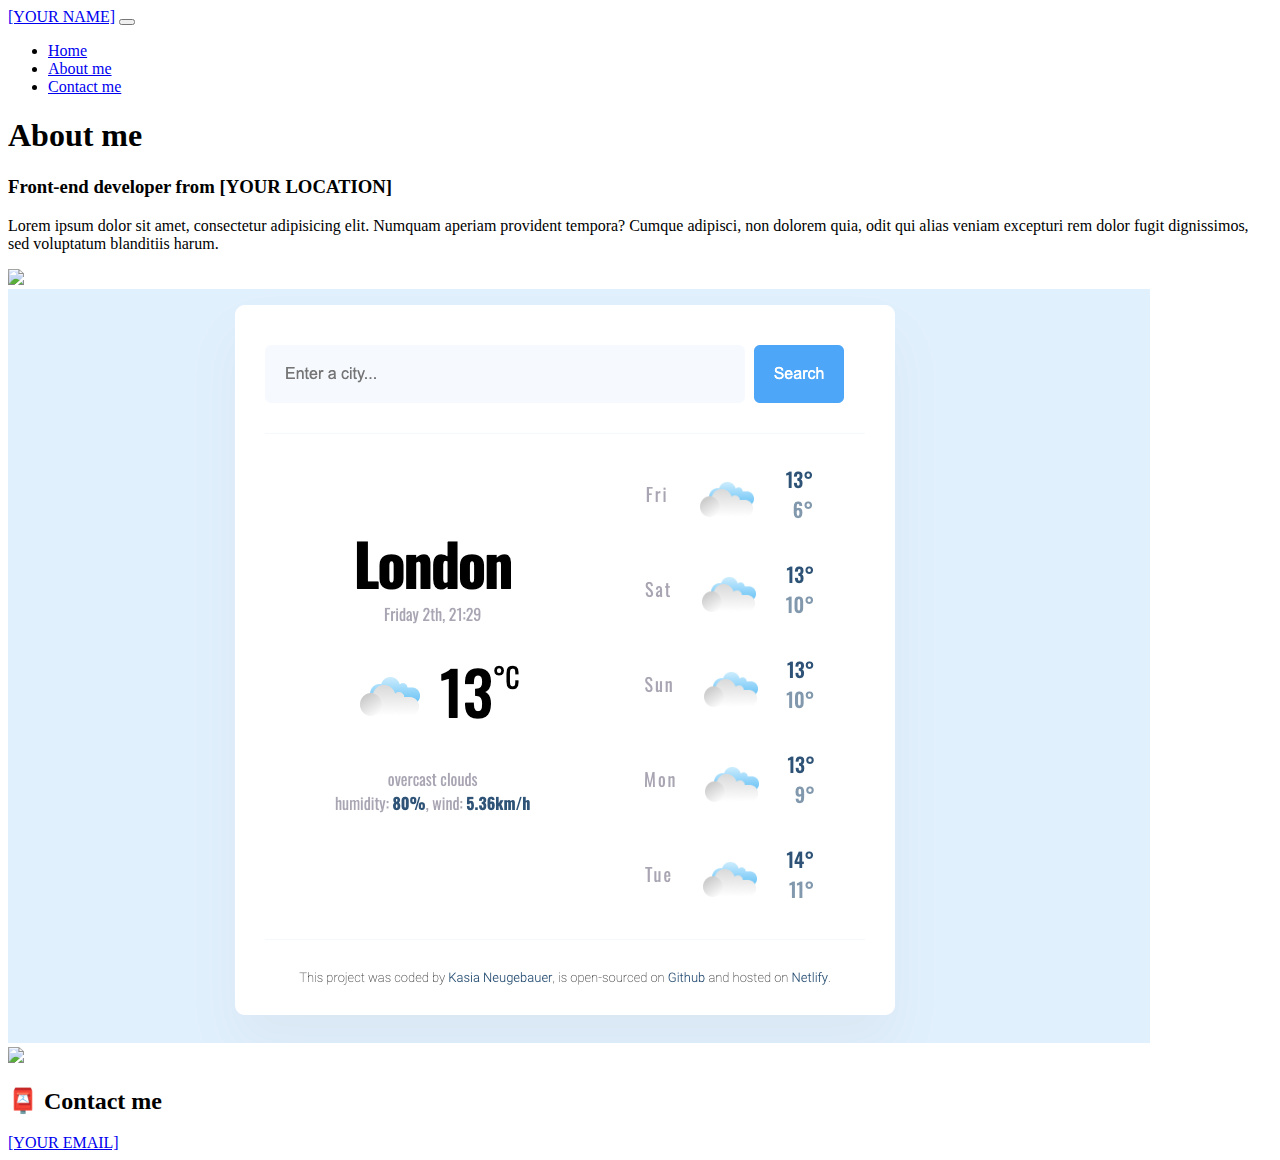
==== about.html @ 646ce1c1 "created basic html structure" ====
<!DOCTYPE html>
<html lang="en">
  <head>
    <meta charset="UTF-8" />
    <meta http-equiv="X-UA-Compatible" content="IE=edge" />
    <meta name="viewport" content="width=device-width, initial-scale=1.0" />
    <link
      href="https://cdn.jsdelivr.net/npm/bootstrap@5.0.0-beta2/dist/css/bootstrap.min.css"
      rel="stylesheet"
      integrity="sha384-BmbxuPwQa2lc/FVzBcNJ7UAyJxM6wuqIj61tLrc4wSX0szH/Ev+nYRRuWlolflfl"
      crossorigin="anonymous"
    />
    <script
      src="https://cdn.jsdelivr.net/npm/bootstrap@5.0.0-beta2/dist/js/bootstrap.bundle.min.js"
      integrity="sha384-b5kHyXgcpbZJO/tY9Ul7kGkf1S0CWuKcCD38l8YkeH8z8QjE0GmW1gYU5S9FOnJ0"
      crossorigin="anonymous"
    ></script>
    <link rel="stylesheet" href="src/style.css" />
    <title>About [YOUR NAME]</title>
  </head>
  <body>
    <nav class="navbar navbar-expand-lg navbar-light bg-light fixed-top">
      <div class="container">
        <a class="navbar-brand" href="index.html">[YOUR NAME]</a>
        <button
          class="navbar-toggler"
          type="button"
          data-bs-toggle="collapse"
          data-bs-target="#navbarNav"
          aria-controls="navbarNav"
          aria-expanded="false"
          aria-label="Toggle navigation"
        >
          <span class="navbar-toggler-icon"></span>
        </button>
        <div class="collapse navbar-collapse" id="navbarNav">
          <ul class="navbar-nav">
            <li class="nav-item">
              <a class="nav-link" aria-current="page" href="index.html">Home</a>
            </li>
            <li class="nav-item">
              <a class="nav-link active" href="about.html">About me</a>
            </li>
            <li class="nav-item">
              <a class="nav-link" href="about.html#contact">Contact me</a>
            </li>
          </ul>
        </div>
      </div>
    </nav>
    <h1 class="text-center">About me</h1>
    <h3 class="text-center">Front-end developer from [YOUR LOCATION]</h3>
    <div class="about-paragraphs text-center">
      <p>
        Lorem ipsum dolor sit amet, consectetur adipisicing elit. Numquam
        aperiam provident tempora? Cumque adipisci, non dolorem quia, odit qui
        alias veniam excepturi rem dolor fugit dignissimos, sed voluptatum
        blanditiis harum.
      </p>
    </div>
    <div class="container">
      <div class="row">
        <div class="col-sm-4">
          <img src="images/yoga.png" class="img-fluid p-2 shadow rounded" />
        </div>
        <div class="col-sm-4">
          <img src="images/weather.png" class="img-fluid p-2 shadow rounded" />
        </div>
        <div class="col-sm-4">
          <img src="images/yogurt.png" class="img-fluid p-2 shadow rounded" />
        </div>
      </div>
    </div>
    <div id="contact" class="mt-5">
      <h2 class="text-center">📮 Contact me</h2>
      <a href="mailto:[YOUR EMAIL]" class="email-link"> [YOUR EMAIL] </a>
    </div>
  </body>
</html>
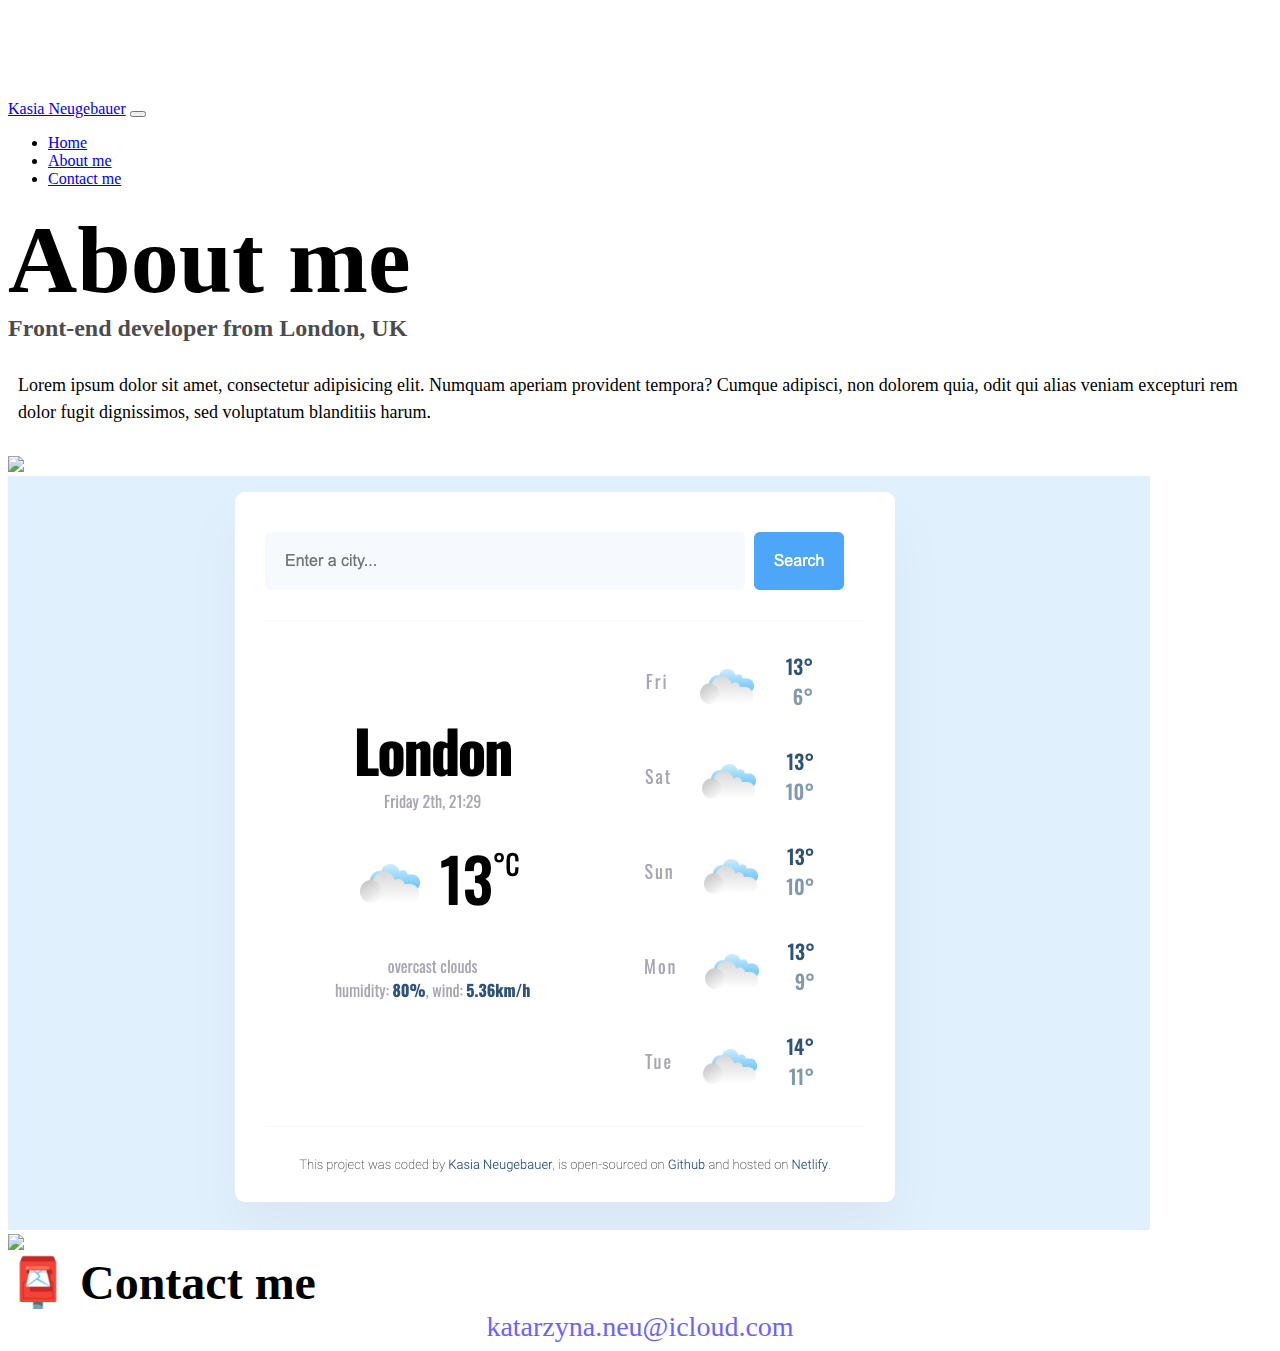
==== commit 6969769c: "changed placeholders, added css" ====
--- a/about.html
+++ b/about.html
@@ -16,12 +16,12 @@
       crossorigin="anonymous"
     ></script>
     <link rel="stylesheet" href="src/style.css" />
-    <title>About [YOUR NAME]</title>
+    <title>About Kasia Neugebauer</title>
   </head>
   <body>
     <nav class="navbar navbar-expand-lg navbar-light bg-light fixed-top">
       <div class="container">
-        <a class="navbar-brand" href="index.html">[YOUR NAME]</a>
+        <a class="navbar-brand" href="index.html">Kasia Neugebauer</a>
         <button
           class="navbar-toggler"
           type="button"
@@ -49,7 +49,7 @@
       </div>
     </nav>
     <h1 class="text-center">About me</h1>
-    <h3 class="text-center">Front-end developer from [YOUR LOCATION]</h3>
+    <h3 class="text-center">Front-end developer from London, UK</h3>
     <div class="about-paragraphs text-center">
       <p>
         Lorem ipsum dolor sit amet, consectetur adipisicing elit. Numquam
@@ -73,7 +73,9 @@
     </div>
     <div id="contact" class="mt-5">
       <h2 class="text-center">📮 Contact me</h2>
-      <a href="mailto:[YOUR EMAIL]" class="email-link"> [YOUR EMAIL] </a>
+      <a href="mailto:[YOUR EMAIL]" class="email-link">
+        katarzyna.neu@icloud.com
+      </a>
     </div>
   </body>
 </html>
--- a/src/style.css
+++ b/src/style.css
@@ -0,0 +1,88 @@
+:root {
+  --primary-color: #6c63ff;
+  --secondary-color: #f5f2fe;
+  --box-shadow: 0 5px 10px rgba(0, 0, 0, 0.3);
+}
+
+body {
+  margin-top: 100px;
+}
+
+h1,
+h2,
+h3 {
+  margin: 0;
+}
+
+h1 {
+  font-size: 96px;
+}
+
+h2 {
+  font-size: 48px;
+}
+
+h3 {
+  font-size: 24px;
+  opacity: 0.7;
+}
+
+p {
+  font-size: 18px;
+  line-height: 1.5;
+}
+
+.navigation-links {
+  display: flex;
+  margin-top: 40px;
+  justify-content: center;
+}
+
+.navigation-links a {
+  margin: 20px;
+}
+
+.primary-link {
+  border-radius: 4px;
+  padding: 20px 15px;
+  text-decoration: none;
+  text-transform: capitalize;
+  background: var(--primary-color);
+  box-shadow: var(--box-shadow);
+  color: white;
+}
+
+.secondary-link {
+  border-radius: 4px;
+  padding: 20px 15px;
+  text-decoration: none;
+  text-transform: capitalize;
+  color: var(--primary-color);
+  border: 1px solid var(--primary-color);
+}
+
+.homepage-link {
+  color: var(--primary-color);
+  text-align: center;
+  display: block;
+}
+
+.about-paragraphs {
+  margin: 30px 0;
+}
+
+.about-paragraphs p {
+  margin: 10px;
+}
+
+.email-link {
+  display: flex;
+  justify-content: center;
+  color: var(--primary-color);
+  font-size: 28px;
+  text-decoration: none;
+}
+
+.email-link:hover {
+  text-decoration: underline;
+}
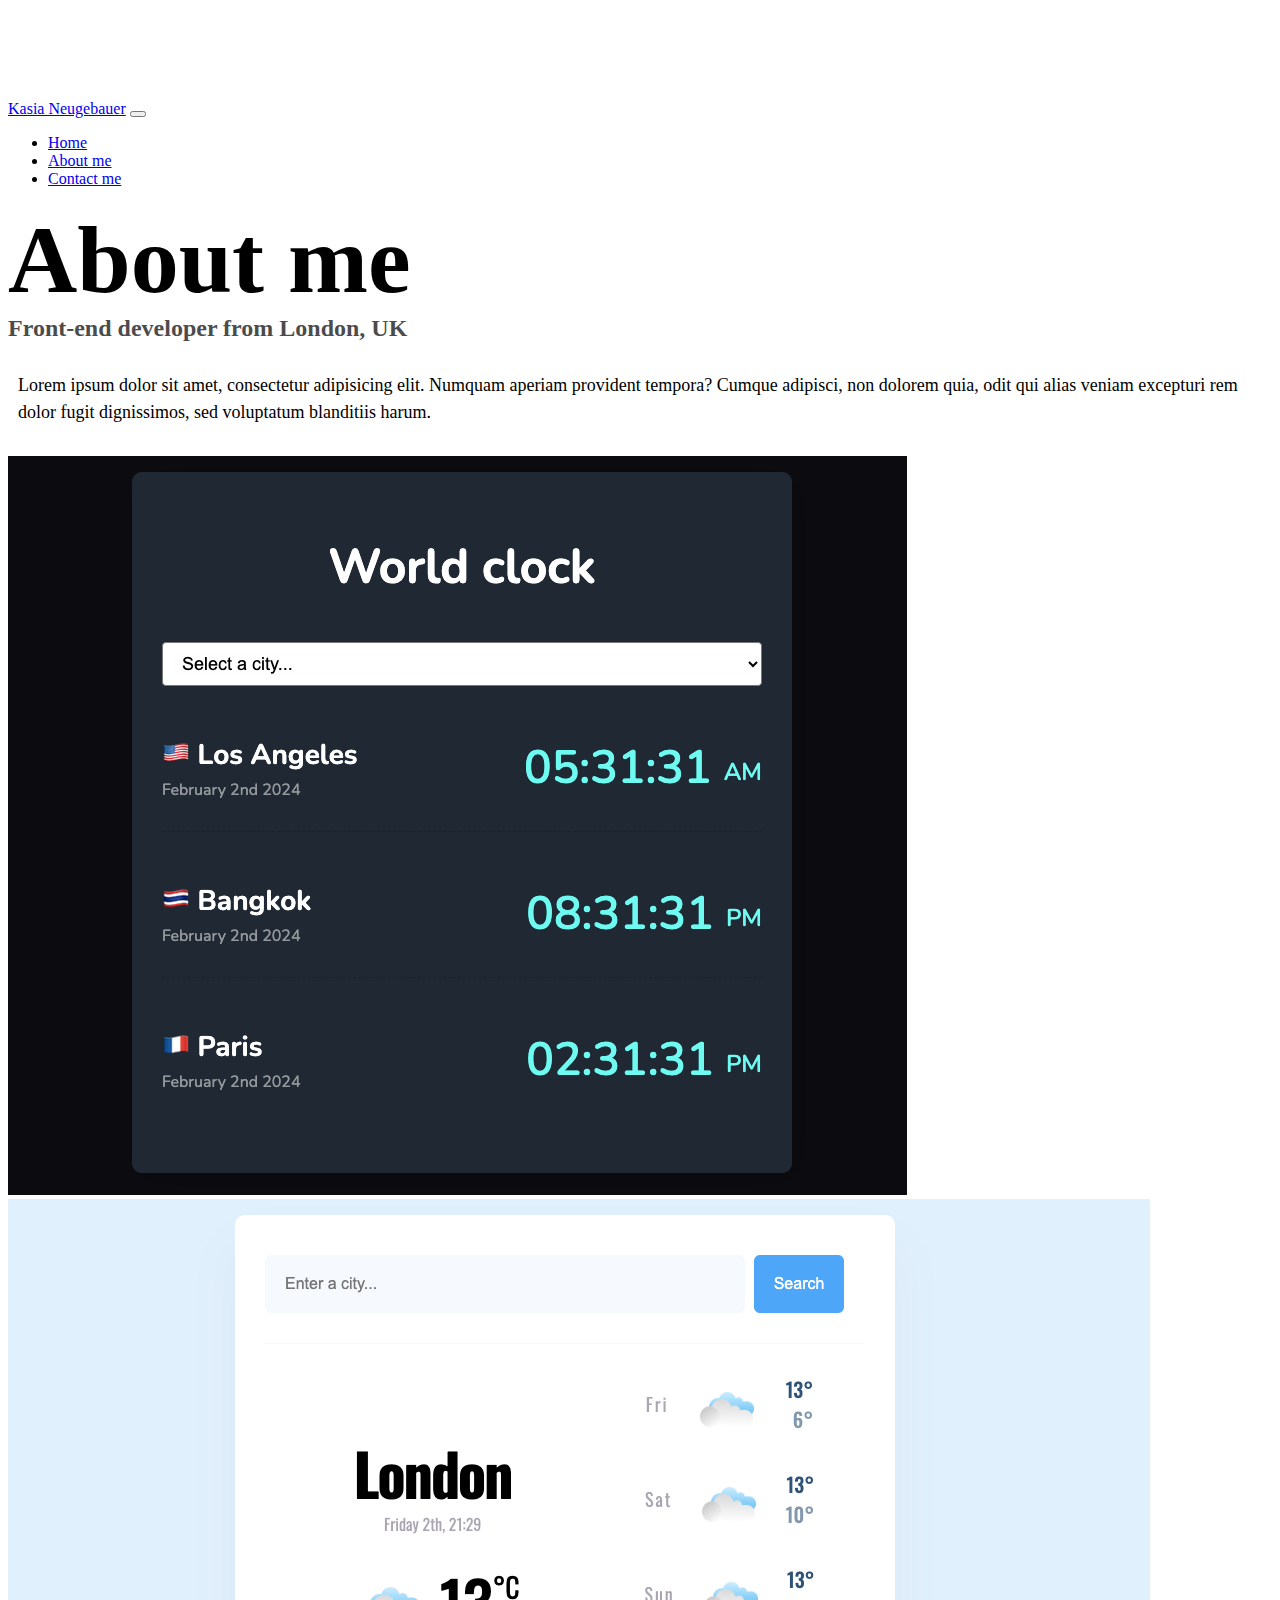
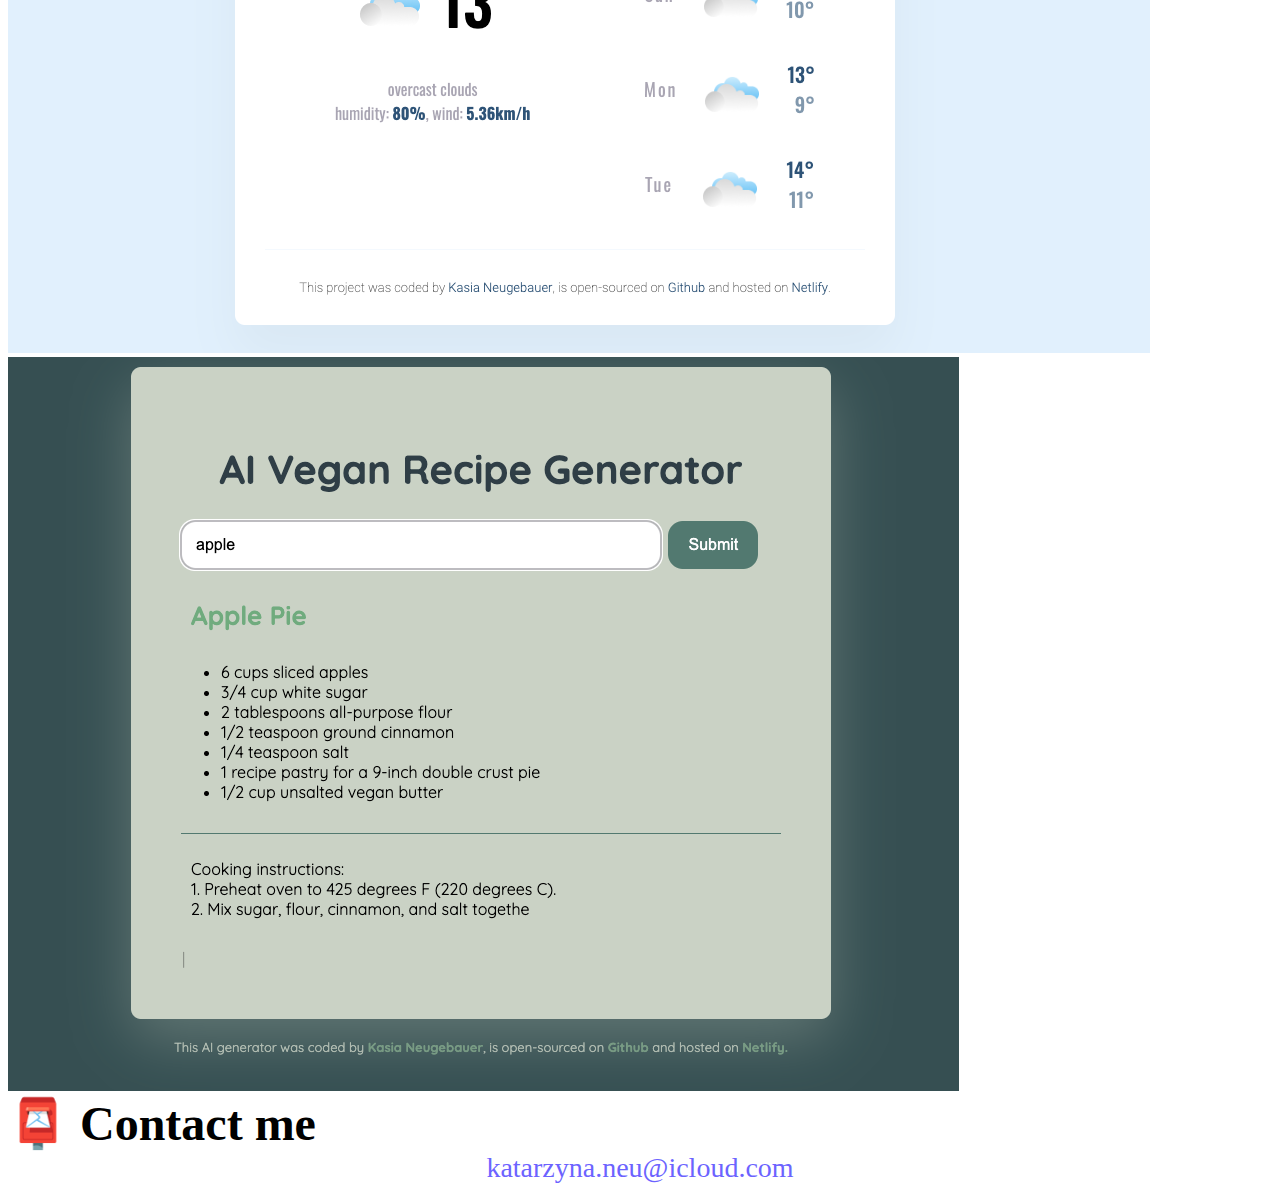
==== commit d5eb62a0: "added img titles, replaced more placeholders, added photos" ====
--- a/about.html
+++ b/about.html
@@ -61,13 +61,25 @@
     <div class="container">
       <div class="row">
         <div class="col-sm-4">
-          <img src="images/yoga.png" class="img-fluid p-2 shadow rounded" />
+          <img
+            src="images/clock.png"
+            class="img-fluid p-2 shadow rounded"
+            alt="world clock app"
+          />
         </div>
         <div class="col-sm-4">
-          <img src="images/weather.png" class="img-fluid p-2 shadow rounded" />
+          <img
+            src="images/weather.png"
+            class="img-fluid p-2 shadow rounded"
+            alt="weather app"
+          />
         </div>
         <div class="col-sm-4">
-          <img src="images/yogurt.png" class="img-fluid p-2 shadow rounded" />
+          <img
+            src="images/recipe.png"
+            class="img-fluid p-2 shadow rounded"
+            alt="vegan recipe generator"
+          />
         </div>
       </div>
     </div>
